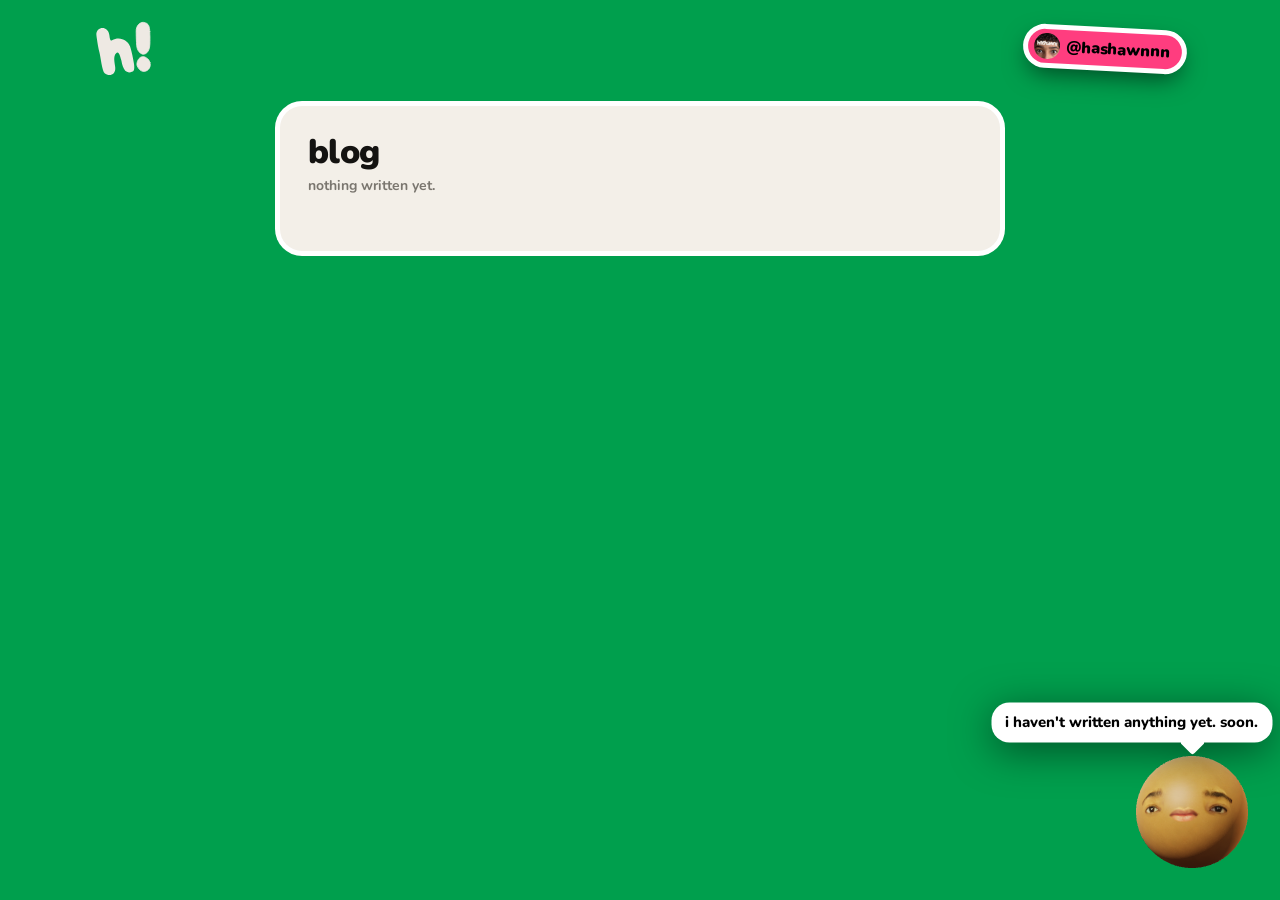
==== blog/index.html @ d9323c8c "Blog: markdown posts with no build step, him in the corner reading the opener" ====
<!doctype html>
<html lang="en">
<head>
<meta charset="utf-8">
<meta name="viewport" content="width=device-width, initial-scale=1, viewport-fit=cover">
<title>hashawn! blog</title>
<meta name="description" content="hashawn — notes, written down.">
<meta name="theme-color" content="#009f4d">
<link rel="preconnect" href="https://fonts.googleapis.com">
<link rel="stylesheet" href="https://fonts.googleapis.com/css2?family=Nunito:wght@600;700;800;900&display=swap">
<link rel="stylesheet" href="../style.css">
<link rel="icon" href="../assets/favicon.svg" type="image/svg+xml">
</head>
<body class="blog">

<canvas id="face" aria-label="Hassan's face, on a ball."></canvas>
<div class="bubble" id="bubble" hidden><span class="txt"></span></div>

<main class="study">
  <nav class="topbar" aria-label="Home">
    <a class="sticker mark" href="../" aria-label="hashawn! home">
      <svg viewBox="0 0 217 200" aria-hidden="true"><use href="#hmark"/></svg>
    </a>
    <a class="pill ig" href="https://instagram.com/hashawnnn" target="_blank" rel="noopener"><img class="pfp" src="../assets/pfp.png" alt="" width="160" height="160"><span>@hashawnnn</span></a>
  </nav>

  <section class="sheet" id="sheet">
    <p class="muted">loading…</p>
  </section>
</main>

<script src="../sprite.js"></script>
<script src="../voice.js"></script>
<script src="../sphere.js"></script>
<script src="blog.js"></script>
</body>
</html>
---- style.css ----
/* hashawn.com */
:root {
  --bg: #009f4d;
  --black: #000;
  --cream: #eee9e3;
  --green: #009f4d;
  --nardo: #9e8cfa;
  --rose: #ff3d7f;
  --amber: #ffb800;
  --paper: #161616;
  --ink: #f1ede6;
  --mute: #8f8a82;
  --line: rgba(255,255,255,0.08);
  --rim: 5px;
  --r: 22px;
  --gap: 14px;
}

* { box-sizing: border-box; }
html { -webkit-text-size-adjust: 100%; background: var(--bg); scroll-behavior: smooth; }
body {
  margin: 0;
  background: var(--bg);
  color: var(--ink);
  font-family: ui-rounded, "SF Pro Rounded", "Nunito", system-ui, -apple-system, sans-serif;
  font-weight: 800;
  -webkit-font-smoothing: antialiased;
  overflow-x: hidden;
}
a { color: inherit; text-decoration: none; }

/* ---------- the ball ---------- */
#face {
  position: fixed; left: 0; top: 0; width: 100vw; height: 100vh; height: 100lvh;   /* large viewport: never resizes when the phone toolbar collapses */
  z-index: 45; pointer-events: none;          /* above the shade and an open poster; hit-testing is done in JS */
  touch-action: none;
}
#face.hot { pointer-events: auto; cursor: grab; }
#face.hot.grabbing { cursor: grabbing; }

.bubble {
  position: fixed; z-index: 47;
  width: max-content; max-width: min(320px, 70vw);
  background: #fff; color: #000;
  border-radius: 18px; padding: 10px 14px;
  font-size: 15px; font-weight: 800; line-height: 1.3;
  transform: translate(-50%, -100%);
  pointer-events: none;
  filter: drop-shadow(0 8px 20px rgba(0,0,0,0.5));
}
.bubble::after {
  content: ""; position: absolute; left: calc(50% + var(--tail, 0px)); bottom: -9px; width: 18px; height: 18px;
  background: #fff; border-radius: 3px; transform: translateX(-50%) rotate(45deg);
}
.bubble[hidden] { display: none; }
.bubble .txt::after { content: "▍"; animation: caret 0.8s steps(2) infinite; }
.bubble.done .txt::after { content: ""; }
@keyframes caret { 50% { opacity: 0; } }

/* ---------- hero ---------- */
main { max-width: 1200px; margin: 0 auto; padding: 0 20px 80px; }
.hero { position: relative; height: 86svh; min-height: 560px; }   /* the grid peeks into the first screen */
.logo {
  position: fixed; left: 0; top: 0; transform-origin: 0 0;
  width: min(620px, 74vw); height: auto; overflow: visible;
  color: var(--cream); fill: currentColor;
  z-index: 40; cursor: pointer;                 /* behind him */
  transition: filter 0.2s, opacity 0.15s;
}
.logo.small { filter: drop-shadow(0 4px 14px rgba(0,0,0,0.8)); }
body.locked { overflow: hidden; }
.pills {
  position: absolute; left: 0; right: 0; bottom: 28px;
  display: flex; justify-content: center; align-items: center; gap: 10px;
  z-index: 7;
}
/* the dock: round, translucent, icon only */
.dk {
  width: 48px; height: 48px; border-radius: 50%; border: 0; padding: 0;
  display: grid; place-items: center; overflow: hidden;
  background: rgba(255,255,255,0.16); color: var(--cream);
  -webkit-backdrop-filter: blur(8px); backdrop-filter: blur(8px);
  cursor: pointer; transition: transform 0.15s, background 0.15s;
  -webkit-tap-highlight-color: transparent;
}
.dk:hover { transform: scale(1.08); background: rgba(255,255,255,0.24); }
.dk:active { transform: scale(0.94); }
.dk svg { width: 22px; height: 22px; }
.dk .pfp { width: 100%; height: 100%; object-fit: cover; display: block; }
.dk .off { display: none; }
.dk[aria-pressed="true"] { background: rgba(0,0,0,0.35); }
.dk[aria-pressed="true"] .on { display: none; }
.dk[aria-pressed="true"] .off { display: block; }

.pill {
  display: inline-flex; align-items: center; gap: 0.4em;
  padding: 0.36em 0.75em 0.36em 0.55em;
  border-radius: 999px;
  background: var(--role); color: #000;
  font: inherit; font-size: clamp(15px, 1.5vw, 30px); font-weight: 900; letter-spacing: -0.01em;
  white-space: nowrap; border: 0; cursor: pointer;
  box-shadow: 0 0 0 var(--rim) #fff, 0 10px 24px rgba(0,0,0,0.55);
  transition: transform 0.08s;
  -webkit-tap-highlight-color: transparent;
}
.pill:active { transform: scale(0.95) rotate(-2deg); }
.pill .ic { width: 1.1em; height: 1.1em; flex: none; }
.pill .pfp { width: 1.6em; height: 1.6em; border-radius: 50%; object-fit: cover; flex: none; margin: -0.2em 0 -0.2em -0.15em; }
.pill.nardo { --role: var(--nardo); }
.pill.ig    { --role: var(--rose); }
.pill.mail  { --role: var(--amber); }
.pill.gh    { --role: var(--cream); }

/* ---------- posters ---------- */
.grid {
  display: grid; grid-template-columns: repeat(3, 1fr); gap: var(--gap); align-items: start;
  padding-top: 20px;
}
.poster {
  display: block; position: relative; z-index: 2;
  touch-action: pan-y;
  -webkit-user-drag: none; -webkit-user-select: none; user-select: none;
  -webkit-tap-highlight-color: transparent;
  will-change: transform;
}
.poster img { display: block; width: 100%; height: auto; border-radius: 4px; pointer-events: none; }
.poster.lifted { z-index: 30; cursor: grabbing; }
.poster.lifted img { box-shadow: 0 30px 70px rgba(0,0,0,0.7); }
.poster .meta { display: none; }
.poster.open {
  position: fixed; z-index: 40; left: 50%; top: 50%;
  width: auto; max-width: min(92vw, 1100px);
  transform: translate(-50%, -50%);
  cursor: zoom-out;
  display: flex; flex-direction: column; align-items: center; gap: 12px;
}
.poster.open > img { width: auto; max-width: min(92vw, 1100px); max-height: 74vh; border-radius: 6px; }
.poster.open .meta { display: flex; flex-direction: column; align-items: center; gap: 10px; cursor: default; }
.cap {
  margin: 0; display: inline-flex; align-items: center; gap: 0.6em;
  background: #fff; color: #000; border-radius: 999px; padding: 0.35em 0.9em;
  font-size: 14px; font-weight: 700; white-space: nowrap;
}
.cap b { font-weight: 900; }
.cap span { opacity: 0.6; }
.cap span::before { content: "·"; margin-right: 0.6em; opacity: 0.5; }
.slot { border-radius: 4px; background: var(--paper); }

.shade { position: fixed; inset: 0; z-index: 35; background: rgba(0,0,0,0.82); }
.shade[hidden] { display: none; }

@media (max-width: 720px) {
  main { padding: 0 14px 60px; }
  .hero { height: 100svh; min-height: 520px; }
  .pills { bottom: 18px; }
  .grid { grid-template-columns: 1fr; gap: 12px; }
  .poster.open > img { max-height: 58vh; }
  .cap { font-size: 12px; }
  .bubble { font-size: 14px; }
}

@media (min-width: 721px) and (max-width: 1000px) {
  .grid { grid-template-columns: repeat(2, 1fr); }
}

@media (prefers-reduced-motion: reduce) {
  html { scroll-behavior: auto; }
}

/* ---------- nardo page ---------- */
.study { max-width: 1120px; margin: 0 auto; padding: 18px 16px 60px; display: grid; gap: 14px; font-weight: 600; color: #141311; }
.topbar { display: flex; align-items: center; justify-content: space-between; padding: 6px 2px 10px; }
.topbar .mark { display: block; width: 54px; transform: rotate(-6deg); }
.topbar .mark svg { width: 100%; height: auto; display: block; overflow: visible; color: var(--cream); fill: currentColor; }
.topbar .pill { transform: rotate(3deg); font-size: 16px; }

.nardo-hero {
  background: var(--nardo); color: #000;
  border-radius: var(--r); padding: 26px 22px 22px;
  display: grid; grid-template-columns: auto 1fr auto; align-items: center; gap: 18px;
  box-shadow: 0 0 0 var(--rim) #fff;
  margin: 8px 8px 4px;
}
.nardo-hero h1 { margin: 0; font-size: 44px; font-weight: 900; letter-spacing: -0.02em; }
.nardo-hero .sub { margin: 4px 0 0; font-size: 16px; font-weight: 700; opacity: 0.8; }
.nardo-hero .meta { text-align: right; font-size: 13px; font-weight: 700; opacity: 0.75; line-height: 1.5; }

.chip {
  width: 40px; height: 40px; border-radius: 12px;
  display: grid; place-items: center;
  background: var(--role, var(--cream)); color: #000;
}
.chip svg { width: 22px; height: 22px; }
.chip.big { width: 56px; height: 56px; border-radius: 16px; }
.chip.big svg { width: 32px; height: 32px; }
.nardo-hero .chip { background: #000; color: var(--nardo); }

.sec {
  display: grid; grid-template-columns: 1fr 1fr; gap: 16px;
  background: #f3efe8; border-radius: var(--r); padding: 18px;
  box-shadow: 0 0 0 var(--rim) #fff;
  margin: 8px;
  scroll-margin-top: 10px;
}
.sec.flip .media { order: -1; }
.sec .text { display: flex; flex-direction: column; justify-content: space-between; min-height: 220px; }
.sec .name { font-size: 24px; font-weight: 900; margin: 0; }
.sec .text p { margin: 10px 0 0; color: #141311; font-size: 15px; line-height: 1.45; max-width: 44ch; }
.sec .text em { font-style: normal; color: var(--role); }
.sec .tags { display: flex; flex-wrap: wrap; gap: 6px; margin-top: 14px; }
.tag { font-size: 12px; font-weight: 800; padding: 5px 10px; border-radius: 999px; background: var(--role); color: #000; }
.media {
  aspect-ratio: 16 / 10; border-radius: 10px; overflow: hidden;
  background: rgba(0,0,0,0.06);
  display: grid; place-items: center;
  border: 1.5px dashed color-mix(in srgb, var(--role) 55%, transparent);
  color: var(--role); font-weight: 800; font-size: 13px;
}
.media img, .media video { width: 100%; height: 100%; object-fit: cover; display: block; border: 0; }
.media.has { border: 0; }

@media (max-width: 760px) {
  .sec { grid-template-columns: 1fr; }
  .sec.flip .media { order: 0; }
  .sec .text { min-height: 0; }
  .nardo-hero { grid-template-columns: auto 1fr; }
  .nardo-hero .meta { grid-column: 1 / -1; text-align: left; }
  .nardo-hero h1 { font-size: 34px; }
}

/* ---------- blog ---------- */
body.blog #face { pointer-events: none; }
.sheet {
  background: #f3efe8; color: #141311; border-radius: var(--r); padding: 28px 28px 36px;
  box-shadow: 0 0 0 var(--rim) #fff; margin: 8px;
  font-weight: 600; font-size: 17px; line-height: 1.55;
  max-width: 720px; justify-self: center; width: calc(100% - 16px);
}
.sheet h1 { font-size: 34px; font-weight: 900; letter-spacing: -0.02em; margin: 0 0 4px; line-height: 1.1; }
.sheet .date, .sheet .muted { color: #7a766f; font-size: 14px; font-weight: 700; margin: 0 0 18px; }
.sheet .back { display: inline-block; font-size: 14px; font-weight: 800; color: #009f4d; margin-bottom: 14px; }
.sheet article h2 { font-size: 22px; font-weight: 900; margin: 28px 0 8px; }
.sheet article h3 { font-size: 18px; font-weight: 900; margin: 22px 0 6px; }
.sheet article p { margin: 0 0 14px; }
.sheet article a { color: #009f4d; text-decoration: underline; text-decoration-thickness: 2px; text-underline-offset: 2px; }
.sheet article img { display: block; max-width: 100%; height: auto; border-radius: 10px; margin: 18px 0; }
.sheet article code { font: 600 0.92em ui-monospace, "SF Mono", Menlo, monospace; background: rgba(0,0,0,0.06); padding: 2px 5px; border-radius: 5px; }
.sheet article pre { background: #141311; color: #f1ede6; padding: 14px 16px; border-radius: 10px; overflow-x: auto; margin: 18px 0; }
.sheet article pre code { background: none; padding: 0; color: inherit; }
.sheet article blockquote { margin: 18px 0; padding: 4px 0 4px 16px; border-left: 4px solid #009f4d; color: #3d3a35; }
.sheet article ul, .sheet article ol { padding-left: 22px; margin: 0 0 14px; }
.sheet article hr { border: 0; border-top: 2px solid rgba(0,0,0,0.08); margin: 24px 0; }
.posts { list-style: none; padding: 0; margin: 0; }
.posts li + li { border-top: 2px solid rgba(0,0,0,0.07); }
.posts a { display: flex; justify-content: space-between; align-items: baseline; gap: 16px; padding: 14px 0; }
.posts b { font-weight: 900; font-size: 20px; }
.posts span { color: #7a766f; font-size: 14px; font-weight: 700; white-space: nowrap; }
@media (max-width: 720px) {
  .sheet { padding: 22px 18px 28px; font-size: 16px; }
  .sheet h1 { font-size: 28px; }
  .posts a { flex-direction: column; gap: 2px; }
}
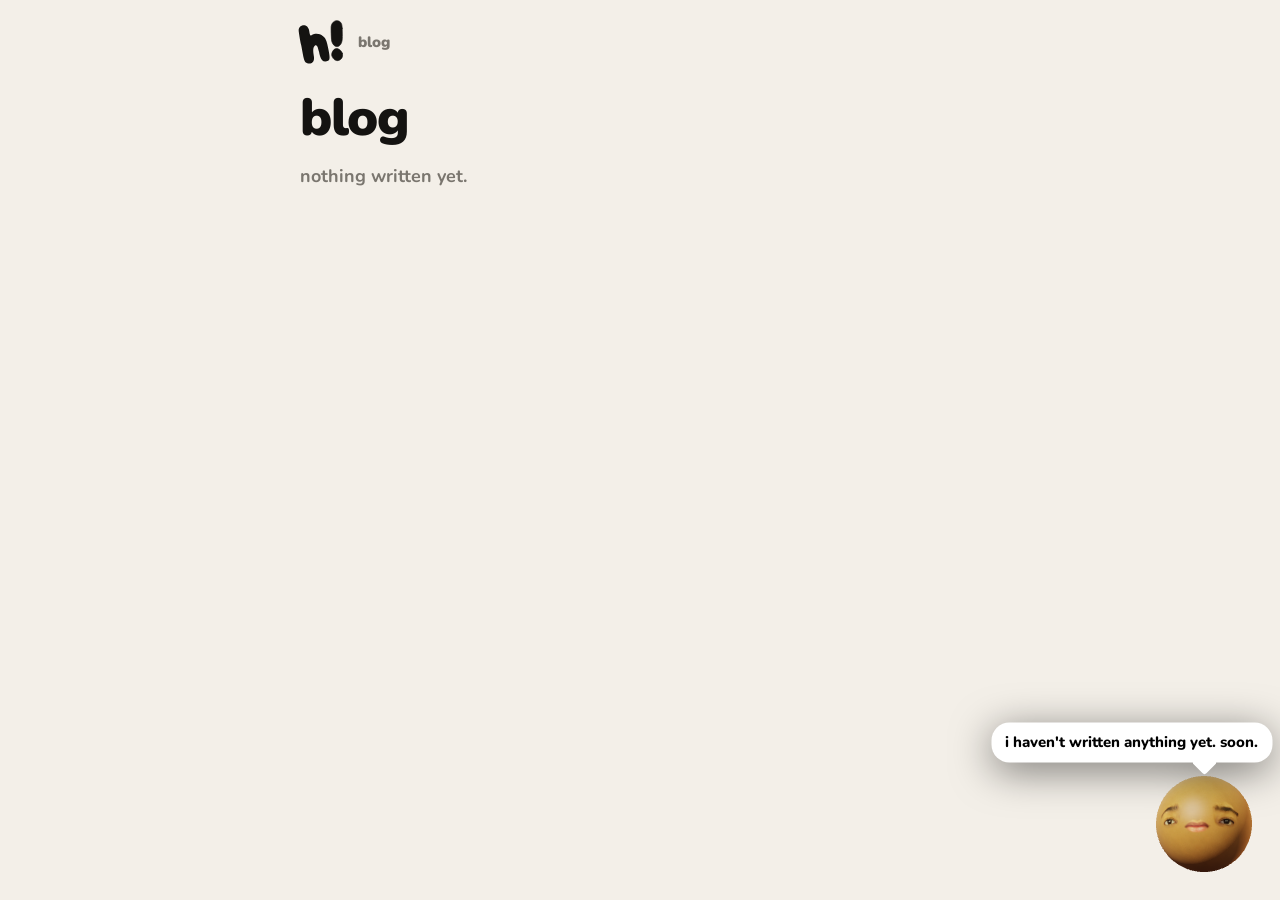
==== commit 67a59ea0: "Blog: one page per post at /blog/slug/, cream reading pages, dev server with the rewrite" ====
--- a/blog/index.html
+++ b/blog/index.html
@@ -1,37 +1,33 @@
 <!doctype html>
-<html lang="en">
+<html lang="en" class="blog">
 <head>
 <meta charset="utf-8">
 <meta name="viewport" content="width=device-width, initial-scale=1, viewport-fit=cover">
-<title>hashawn! blog</title>
-<meta name="description" content="hashawn — notes, written down.">
-<meta name="theme-color" content="#009f4d">
+<title>blog — hashawn!</title>
+<meta name="description" content="hashawn — written down.">
+<meta name="theme-color" content="#f3efe8">
 <link rel="preconnect" href="https://fonts.googleapis.com">
 <link rel="stylesheet" href="https://fonts.googleapis.com/css2?family=Nunito:wght@600;700;800;900&display=swap">
-<link rel="stylesheet" href="../style.css">
-<link rel="icon" href="../assets/favicon.svg" type="image/svg+xml">
+<link rel="stylesheet" href="/style.css">
+<link rel="icon" href="/assets/favicon.svg" type="image/svg+xml">
 </head>
 <body class="blog">
 
 <canvas id="face" aria-label="Hassan's face, on a ball."></canvas>
 <div class="bubble" id="bubble" hidden><span class="txt"></span></div>
 
-<main class="study">
-  <nav class="topbar" aria-label="Home">
-    <a class="sticker mark" href="../" aria-label="hashawn! home">
-      <svg viewBox="0 0 217 200" aria-hidden="true"><use href="#hmark"/></svg>
-    </a>
-    <a class="pill ig" href="https://instagram.com/hashawnnn" target="_blank" rel="noopener"><img class="pfp" src="../assets/pfp.png" alt="" width="160" height="160"><span>@hashawnnn</span></a>
-  </nav>
+<header class="blogbar">
+  <a class="mark" href="/" aria-label="hashawn! home"><svg viewBox="0 0 217 200" aria-hidden="true"><use href="#hmark"/></svg></a>
+  <a class="crumb" href="/blog/">blog</a>
+</header>
 
-  <section class="sheet" id="sheet">
-    <p class="muted">loading…</p>
-  </section>
+<main class="page" id="page">
+  <p class="muted">loading…</p>
 </main>
 
-<script src="../sprite.js"></script>
-<script src="../voice.js"></script>
-<script src="../sphere.js"></script>
-<script src="blog.js"></script>
+<script src="/sprite.js"></script>
+<script src="/voice.js"></script>
+<script src="/sphere.js"></script>
+<script src="/blog.js"></script>
 </body>
 </html>
--- a/style.css
+++ b/style.css
@@ -228,35 +228,40 @@
   .nardo-hero h1 { font-size: 34px; }
 }
 
-/* ---------- blog ---------- */
+/* ---------- blog: cream pages, one per post ---------- */
+html.blog, body.blog { background: #f3efe8; color: #141311; }
+body.blog { min-height: 100svh; }
 body.blog #face { pointer-events: none; }
-.sheet {
-  background: #f3efe8; color: #141311; border-radius: var(--r); padding: 28px 28px 36px;
-  box-shadow: 0 0 0 var(--rim) #fff; margin: 8px;
-  font-weight: 600; font-size: 17px; line-height: 1.55;
-  max-width: 720px; justify-self: center; width: calc(100% - 16px);
-}
-.sheet h1 { font-size: 34px; font-weight: 900; letter-spacing: -0.02em; margin: 0 0 4px; line-height: 1.1; }
-.sheet .date, .sheet .muted { color: #7a766f; font-size: 14px; font-weight: 700; margin: 0 0 18px; }
-.sheet .back { display: inline-block; font-size: 14px; font-weight: 800; color: #009f4d; margin-bottom: 14px; }
-.sheet article h2 { font-size: 22px; font-weight: 900; margin: 28px 0 8px; }
-.sheet article h3 { font-size: 18px; font-weight: 900; margin: 22px 0 6px; }
-.sheet article p { margin: 0 0 14px; }
-.sheet article a { color: #009f4d; text-decoration: underline; text-decoration-thickness: 2px; text-underline-offset: 2px; }
-.sheet article img { display: block; max-width: 100%; height: auto; border-radius: 10px; margin: 18px 0; }
-.sheet article code { font: 600 0.92em ui-monospace, "SF Mono", Menlo, monospace; background: rgba(0,0,0,0.06); padding: 2px 5px; border-radius: 5px; }
-.sheet article pre { background: #141311; color: #f1ede6; padding: 14px 16px; border-radius: 10px; overflow-x: auto; margin: 18px 0; }
-.sheet article pre code { background: none; padding: 0; color: inherit; }
-.sheet article blockquote { margin: 18px 0; padding: 4px 0 4px 16px; border-left: 4px solid #009f4d; color: #3d3a35; }
-.sheet article ul, .sheet article ol { padding-left: 22px; margin: 0 0 14px; }
-.sheet article hr { border: 0; border-top: 2px solid rgba(0,0,0,0.08); margin: 24px 0; }
-.posts { list-style: none; padding: 0; margin: 0; }
-.posts li + li { border-top: 2px solid rgba(0,0,0,0.07); }
-.posts a { display: flex; justify-content: space-between; align-items: baseline; gap: 16px; padding: 14px 0; }
-.posts b { font-weight: 900; font-size: 20px; }
-.posts span { color: #7a766f; font-size: 14px; font-weight: 700; white-space: nowrap; }
+.blogbar {
+  display: flex; align-items: center; gap: 14px;
+  max-width: 720px; margin: 0 auto; padding: 22px 20px 0;
+}
+.blogbar .mark { display: block; width: 44px; transform: rotate(-6deg); color: #141311; }
+.blogbar .mark svg { width: 100%; height: auto; display: block; overflow: visible; fill: currentColor; }
+.blogbar .crumb { font-weight: 900; font-size: 15px; color: #7a766f; }
+.page { max-width: 720px; margin: 0 auto; padding: 28px 20px 120px; font-weight: 600; font-size: 18px; line-height: 1.6; }
+.page .muted { color: #7a766f; font-weight: 700; }
+.page h1 { font-size: clamp(34px, 5vw, 52px); font-weight: 900; letter-spacing: -0.025em; line-height: 1.02; margin: 0 0 10px; }
+.page .date { color: #7a766f; font-size: 14px; font-weight: 800; margin: 0; }
+.post header { margin: 22px 0 34px; }
+.post h2 { font-size: 24px; font-weight: 900; margin: 34px 0 10px; letter-spacing: -0.01em; }
+.post h3 { font-size: 19px; font-weight: 900; margin: 26px 0 8px; }
+.post p { margin: 0 0 18px; }
+.post a { color: #009f4d; text-decoration: underline; text-decoration-thickness: 2px; text-underline-offset: 3px; }
+.post img { display: block; width: 100%; height: auto; border-radius: 12px; margin: 26px 0; }
+.post code { font: 600 0.9em ui-monospace, "SF Mono", Menlo, monospace; background: rgba(0,0,0,0.06); padding: 2px 6px; border-radius: 6px; }
+.post pre { background: #141311; color: #f1ede6; padding: 16px 18px; border-radius: 12px; overflow-x: auto; margin: 22px 0; font-size: 15px; line-height: 1.5; }
+.post pre code { background: none; padding: 0; color: inherit; font-size: inherit; }
+.post blockquote { margin: 22px 0; padding: 2px 0 2px 18px; border-left: 4px solid #009f4d; color: #3d3a35; }
+.post ul, .post ol { padding-left: 24px; margin: 0 0 18px; }
+.post hr { border: 0; border-top: 2px solid rgba(0,0,0,0.08); margin: 30px 0; }
+.index h1 { margin-bottom: 18px; }
+.entry { display: block; padding: 22px 0; border-top: 2px solid rgba(0,0,0,0.08); color: inherit; }
+.entry:first-of-type { border-top: 0; }
+.entry h2 { font-size: 28px; font-weight: 900; letter-spacing: -0.02em; margin: 0 0 4px; line-height: 1.1; }
+.entry .line { margin: 8px 0 0; color: #3d3a35; }
+.entry:hover h2 { color: #009f4d; }
 @media (max-width: 720px) {
-  .sheet { padding: 22px 18px 28px; font-size: 16px; }
-  .sheet h1 { font-size: 28px; }
-  .posts a { flex-direction: column; gap: 2px; }
-}
+  .page { padding: 20px 18px 100px; font-size: 17px; }
+  .entry h2 { font-size: 24px; }
+}
